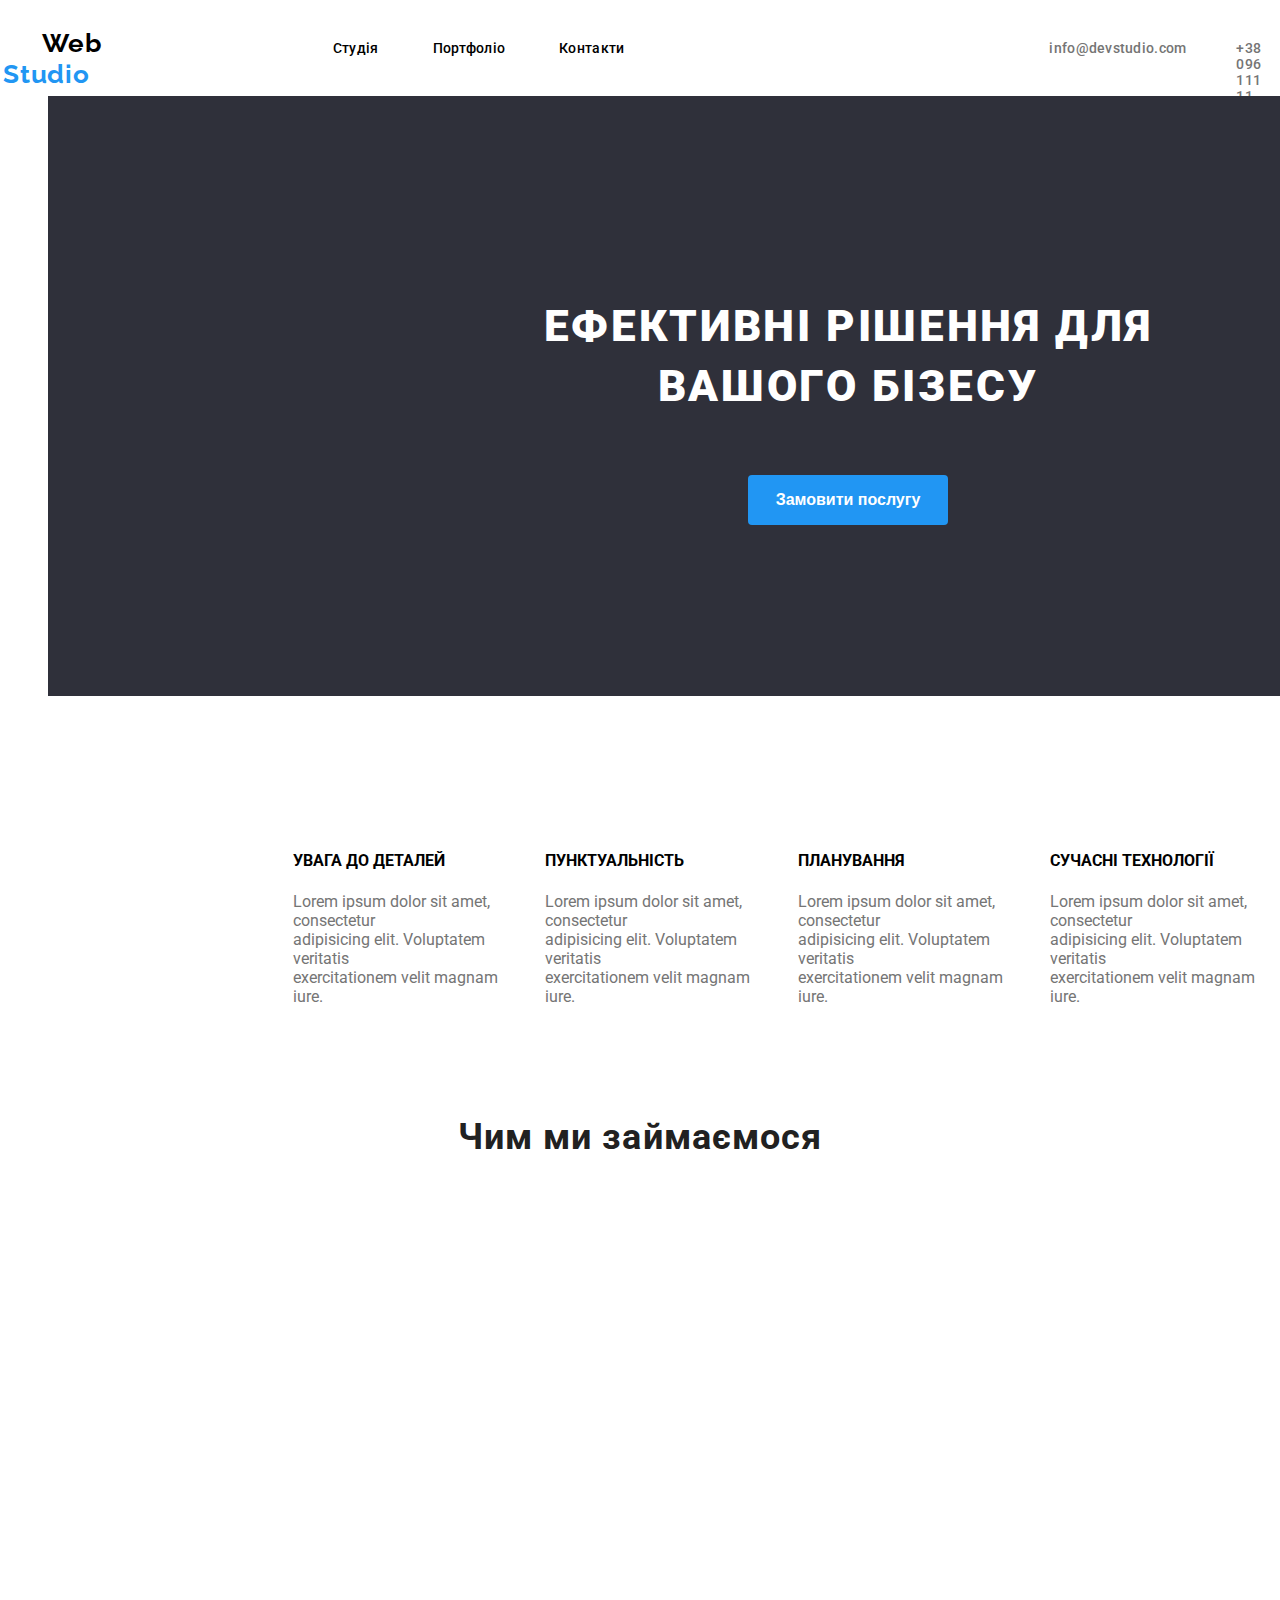
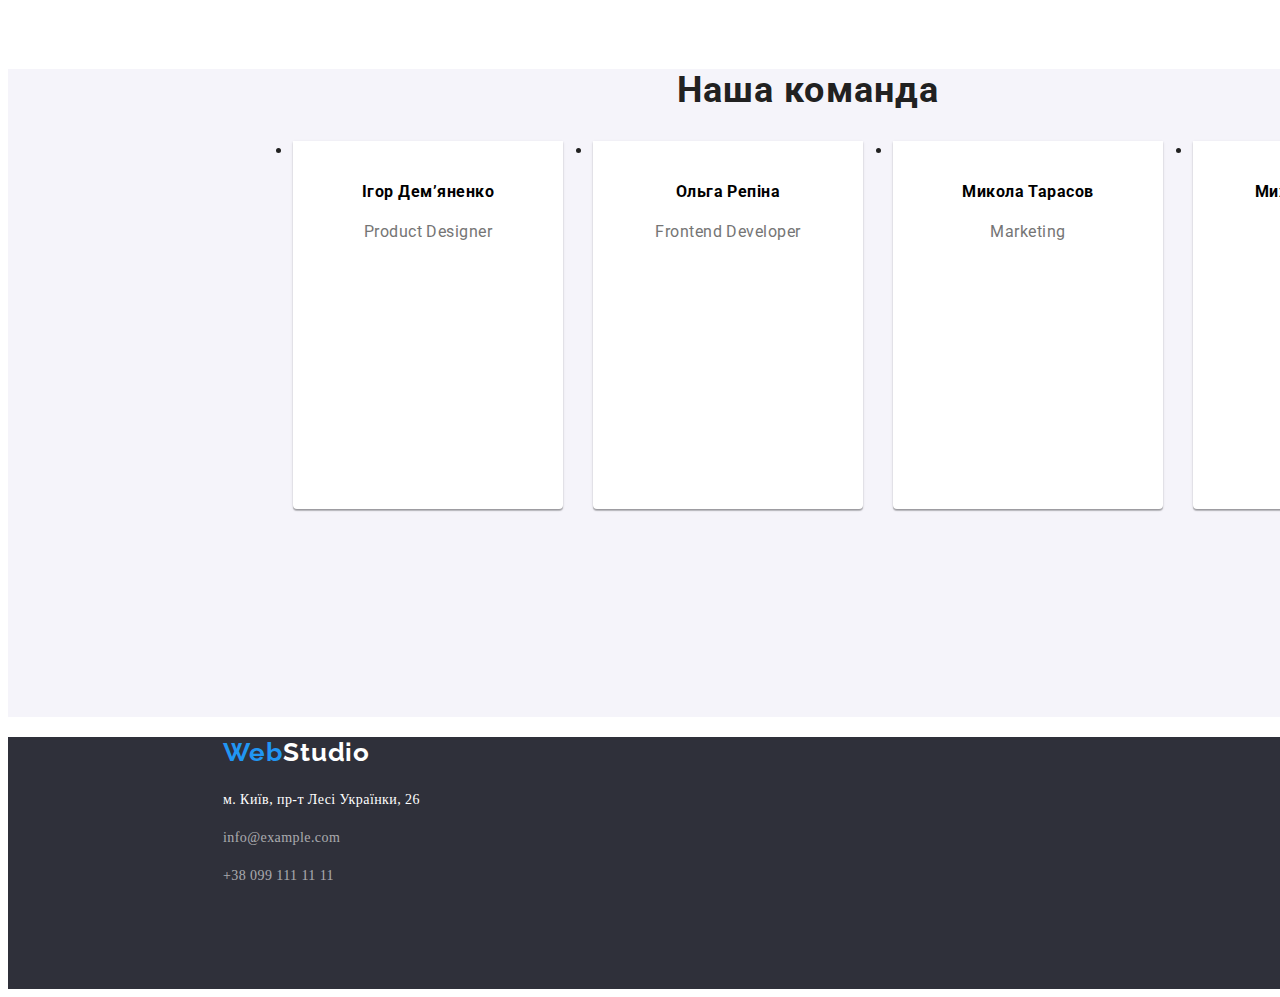
==== index.html @ 57b84f13 "Create index.html" ====
<!DOCTYPE html>
<html lang="en">
<head>
    <meta charset="UTF-8">
    <meta http-equiv="X-UA-Compatible" content="IE=edge">
    <meta name="viewport" content="width=device-width, initial-scale=1.0">
    <title>Document</title>
    <link rel="preconnect" href="https://fonts.googleapis.com">
<link rel="preconnect" href="https://fonts.gstatic.com" crossorigin>
<link href="https://fonts.googleapis.com/css2?family=Raleway:wght@700&family=Roboto:wght@400;500;700;900&display=swap" rel="stylesheet">
<link rel="stylesheet" href="/style.css">
</head>



<body class="body">
    <header class="head">
        <h2><a class="header-link" href="/index.html">Web</a>
        <a class="header-link-2" href="/index.html">Studio</a></h2>
        <ul class="header-list">
            <li class="header-item"> <a class="a" href="/index.html">Студія</a></li>
            <li class="header-item"> <a class="a" href="/portfolio.html">Портфоліо</a></li>
            <li class="header-item"> <a class="a" href="">Контакти</a></li>
        </ul>
        <ul class="header-list-2">
            <li class="header-item-2"><a class="a-2" href="malito:info@devstudio.com">info@devstudio.com</a></li>
            <li class="header-item-2"><a class="a-2" href="tel:+38 096 111 11 11">+38 096 111 11 11</a></li>
        </ul>
    </header>
    <main class="main">
        <figure class="figure">
            <h1 class="figure-text">
                ЕФЕКТИВНІ РІШЕННЯ ДЛЯ 
                <br> ВАШОГО БІЗЕСУ
            </h1>
            <button class="figure-button">
                Замовити послугу
            </button>
        </figure>
        <article class="article">
            <ul class="article-list">
                <li class="article-item"><h4>УВАГА ДО ДЕТАЛЕЙ</h4>
                <p class="article-text">Lorem ipsum dolor sit amet, consectetur
                    <br> adipisicing elit. Voluptatem veritatis 
                    <br> exercitationem velit magnam iure.</p></li>
                <li class="article-item"><h4>ПУНКТУАЛЬНІСТЬ</h4>
                    <p class="article-text">Lorem ipsum dolor sit amet, consectetur
                    <br> adipisicing elit. Voluptatem veritatis 
                    <br> exercitationem velit magnam iure.</p></li>
                <li class="article-item"><h4>ПЛАНУВАННЯ</h4>
                    <p class="article-text">Lorem ipsum dolor sit amet, consectetur
                    <br> adipisicing elit. Voluptatem veritatis 
                    <br> exercitationem velit magnam iure.</p></li>
                <li class="article-item"><h4>СУЧАСНІ ТЕХНОЛОГІЇ</h4>
                    <p class="article-text">Lorem ipsum dolor sit amet, consectetur
                    <br> adipisicing elit. Voluptatem veritatis 
                    <br> exercitationem velit magnam iure.</p></li>
            </ul>
            <h2 class="image-text">Чим ми займаємося</h2>
            <ul class="image-list">
                <li class="image-item"><img src="/img/img.png" alt="" width="370"></li>
                <li class="image-item"><img src="/img/img(1).png" alt="" width="370"></li>
                <li class="image-item"><img src="/img/img(2).png" alt="" width="370"></li>
            </ul>
            <section class="team-card">
            <h2 class="team-card-text">Наша команда</h2>
            <ul class="team-card-list">
                <li class="team-card-item"><img src="/img/img(6).jpg" alt="" width="270">
                <h4>Ігор Дем’яненко</h4><h4 class="team-card-image-text">Product Designer</h4></li>
                <li class="team-card-item"><img src="/img/img(3).jpg" alt="" width="270">
                <h4>Ольга Репіна</h4><h4 class="team-card-image-text">Frontend Developer</h4></li>
                <li class="team-card-item"><img src="/img/img(4).jpg" alt="" width="270">
                <h4>Микола Тарасов</h4><h4 class="team-card-image-text">Marketing</h4></li>
                <li class="team-card-item"><img src="/img/img(5).jpg" alt="" width="270">
                <h4>Михайло Єрмаков</h4><h4 class="team-card-image-text">UI Designer</h4></li>
            </ul>
        </section>
        </article>
    </main>
    <footer class="footer">
        <section class="footer-section">
        <h2 class="footer-text"><a class="footer-link" href="/index.html">Web</a>
            <a class="footer-link-2" href="/index.html">Studio</a></h2>
        <p class="footer-item">м. Київ, пр-т Лесі Українки, 26</p>
        <p class="footer-item-2">info@example.com</p>
        <p class="footer-item-2">+38 099 111 11 11</p>
    </section>
    </footer>
</body>
</html>
---- style.css ----
.main{
    font-family: "Roboto";
}
a{
    text-decoration: none;
}
.header-link{
    width: 145px;
height: 31px;
font-family: 'Raleway';
font-style: normal;
font-weight: 700;
font-size: 26px;
line-height: 31px;
/* identical to box height */
letter-spacing: 0.03em;
color: #000000;
margin-left: 34px

}
.header-link-2{
    width: 145px;
height: 31px;
font-family: 'Raleway';
font-style: normal;
font-weight: 700;
font-size: 26px;
line-height: 31px;
/* identical to box height */
letter-spacing: 0.03em;
color: #2196F3;
margin-left: -5px;
}
.header-list{
    display: flex;
    margin-left: 93px;
    margin-top: 32px;
}
.header-item{
    margin-left: 54px;
    font-family: 'Roboto';
font-style: normal;
font-weight: 500;
font-size: 14px;
line-height: 16px;
letter-spacing: 0.02em;
}

.head{
    display: flex;
}

.header-list-2{
    margin-left: 335px;
    display: flex;
    margin-top: 32px; 
}

.header-item-2{
    font-family: 'Roboto';
font-style: normal;
font-weight: 500;
font-size: 14px;
line-height: 16px;
letter-spacing: 0.02em;
    margin-left: 50px;
}

.a{
    color: #000000;
}
.a-2{
    color: #757575;
}

.figure{
    position: absolute;
    width: 1600px;
    height: 600px;
background: #2F303A;
top: 80px;
}

.figure-text{
    font-weight: 900;
    font-size: 44px;
    line-height: 60px;
    /* or 136% */
    
    text-align: center;
    letter-spacing: 0.06em;
    text-transform: uppercase;
    
    color: #FFFFFF;
    margin-top: 200px;      
}
.figure-button{
    width: 200px;
    height: 50px;
    background: #2196F3;
    border-radius: 4px;
    margin-left: 700px;
    margin-top: 30px;
    color: #FFFFFF;
    font-weight: 700;
font-size: 16px;
line-height: 30px;
border: none;
}

.article{
    margin-top: 694px;
}

.article-list{
  display: flex;
  margin-left: 215px; 
   
}
.article-item{
    margin-left: 30px;
}

.article-text{
    color: #757575;
}
.image-text{
    font-weight: 700;
font-size: 36px;
line-height: 42px;
text-align: center;
letter-spacing: 0.03em;
color: #212121;
margin-top: 94px;
}

.image-list{
    display: flex;
    margin-left: 215px;
}

.image-item{
   margin-left: 30px;
   width: 370px;
height: 294px; 
}

.team-card-text{
    font-weight: 700;
font-size: 36px;
line-height: 42px;
text-align: center;
letter-spacing: 0.03em;
margin-top: 188px;
color: #212121;

}

.team-card-list{
    display: flex;
    margin-left: 215px;
    color: #FFFFFF;
}

.team-card-item{
margin-left: 30px;
width: 270px;
height: 368px;
font-weight: 500;
font-size: 16px;
line-height: 19px;

text-align: center;
letter-spacing: 0.03em;
background: #FFFFFF;
/* material shadow v1 */

box-shadow: 0px 1px 3px rgba(0, 0, 0, 0.12), 0px 1px 1px rgba(0, 0, 0, 0.14), 0px 2px 1px rgba(0, 0, 0, 0.2);
border-radius: 0px 0px 4px 4px;
color: #212121;

}

.team-card-image-text{
    color: #757575;
    font-weight: 400;
font-size: 16px;
line-height: 19px;
}

.team-card{
    background: #F5F4FA;
    width: 1600px;
height: 648px;
margin-top: 94px;
}

.footer{
    width: 1600px;
height: 252px;
background: #2F303A;
}

.footer-link{
    width: 145px;
    height: 31px;
    font-family: 'Raleway';
    font-style: normal;
    font-weight: 700;
    font-size: 26px;
    line-height: 31px;
    /* identical to box height */
    letter-spacing: 0.03em;
    color: #2196F3;
      
}

.footer-link-2{
    width: 145px;
height: 31px;
font-family: 'Raleway';
font-style: normal;
font-weight: 700;
font-size: 26px;
line-height: 31px;
/* identical to box height */
letter-spacing: 0.03em;
color: #FFFFFF;
margin-left: -5px;
}

.footer-text{
    margin-left: 215px;
}

.footer-item{
    font-weight: 400;
font-size: 14px;
line-height: 24px;
/* or 171% */
margin-left: 215px;
letter-spacing: 0.03em;
margin-top: 20px;
color: #FFFFFF;
}

.footer-item-2{
    font-weight: 400;
font-size: 14px;
line-height: 24px;
/* or 171% */
margin-top: 9px;
letter-spacing: 0.03em;
margin-left: 215px;
color: rgba(255, 255, 255, 0.6);
}

.body{
    color: #FFFFFF;
}

h4{
    color: #000000;
}

.a:hover{
    color: #2196F3;
}

.a-2:hover{
    color: #2196F3;
}
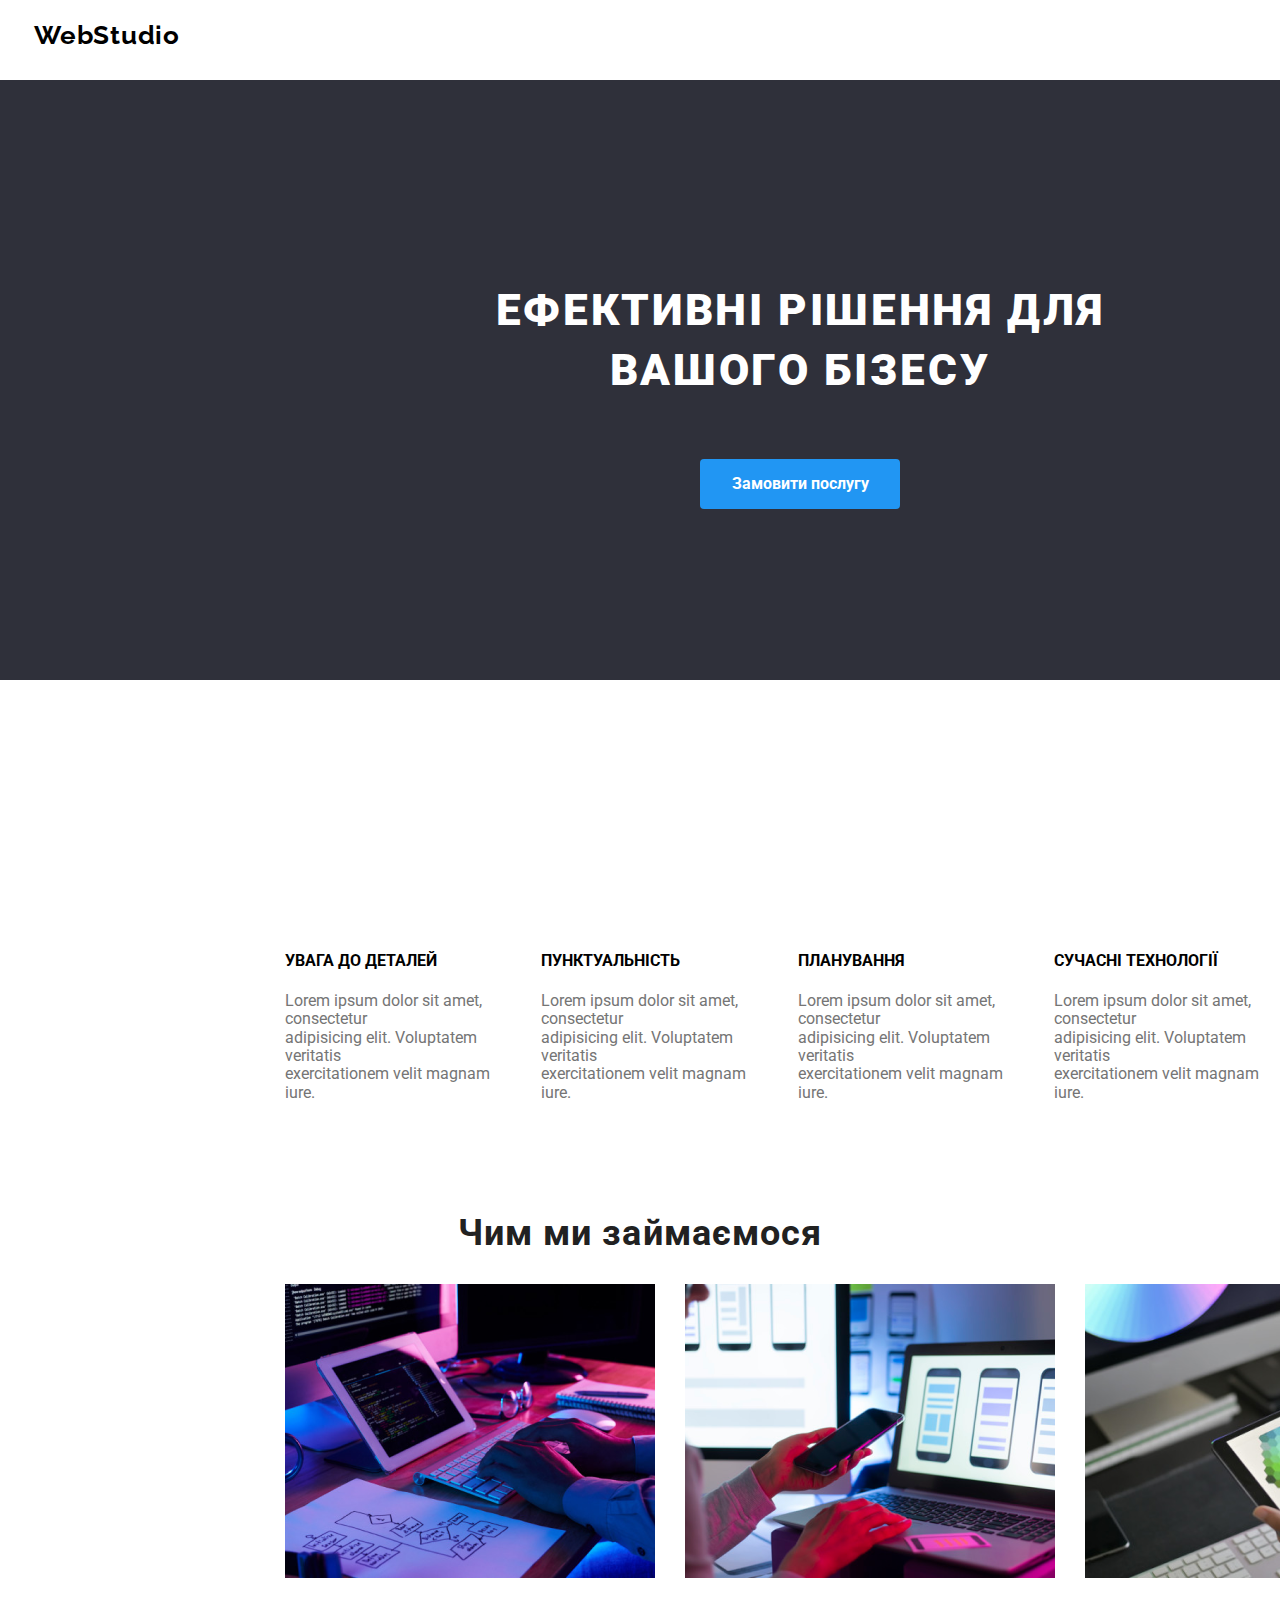
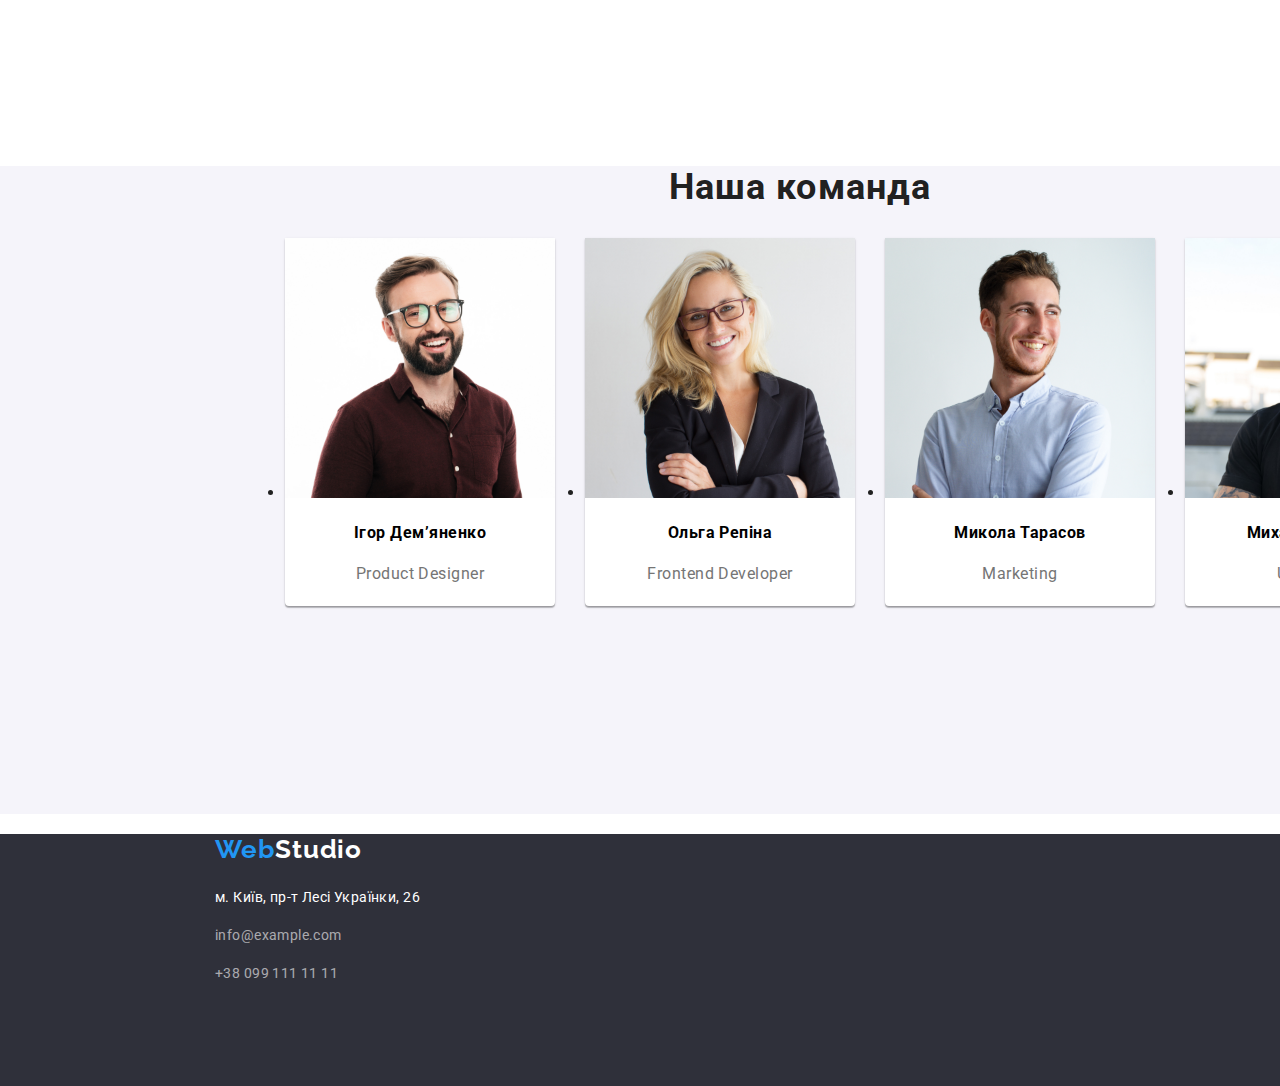
==== commit 1bc410a0: "Update index.html" ====
--- a/index.html
+++ b/index.html
@@ -14,21 +14,21 @@
 
 
 <body class="body">
+    <link rel="stylesheet" href="/normalise.css">
     <header class="head">
-        <h2><a class="header-link" href="/index.html">Web</a>
-        <a class="header-link-2" href="/index.html">Studio</a></h2>
+        <h2><a class="header-link" href="/index.html"><span class="header-span-link">Web</span>Studio
         <ul class="header-list">
-            <li class="header-item"> <a class="a" href="/index.html">Студія</a></li>
-            <li class="header-item"> <a class="a" href="/portfolio.html">Портфоліо</a></li>
-            <li class="header-item"> <a class="a" href="">Контакти</a></li>
+            <li class="header-item"> <a class="link-header" href="/index.html">Студія</a></li>
+            <li class="header-item"> <a class="link-header" href="/portfolio.html">Портфоліо</a></li>
+            <li class="header-item"> <a class="link-header" href="">Контакти</a></li>
         </ul>
-        <ul class="header-list-2">
-            <li class="header-item-2"><a class="a-2" href="malito:info@devstudio.com">info@devstudio.com</a></li>
-            <li class="header-item-2"><a class="a-2" href="tel:+38 096 111 11 11">+38 096 111 11 11</a></li>
+        <ul class="header-list-head">
+            <li class="header-item-head"><a class="link-head" href="malito:info@devstudio.com">info@devstudio.com</a></li>
+            <li class="header-item-head"><a class="link-head" href="tel:+38 096 111 11 11">+38 096 111 11 11</a></li>
         </ul>
     </header>
     <main class="main">
-        <figure class="figure">
+        <section class="figure">
             <h1 class="figure-text">
                 ЕФЕКТИВНІ РІШЕННЯ ДЛЯ 
                 <br> ВАШОГО БІЗЕСУ
@@ -36,8 +36,8 @@
             <button class="figure-button">
                 Замовити послугу
             </button>
-        </figure>
-        <article class="article">
+        </section>
+        <section class="article">
             <ul class="article-list">
                 <li class="article-item"><h4>УВАГА ДО ДЕТАЛЕЙ</h4>
                 <p class="article-text">Lorem ipsum dolor sit amet, consectetur
@@ -56,12 +56,15 @@
                     <br> adipisicing elit. Voluptatem veritatis 
                     <br> exercitationem velit magnam iure.</p></li>
             </ul>
+            </section>
+            <section>
             <h2 class="image-text">Чим ми займаємося</h2>
             <ul class="image-list">
                 <li class="image-item"><img src="/img/img.png" alt="" width="370"></li>
                 <li class="image-item"><img src="/img/img(1).png" alt="" width="370"></li>
                 <li class="image-item"><img src="/img/img(2).png" alt="" width="370"></li>
             </ul>
+        </section>
             <section class="team-card">
             <h2 class="team-card-text">Наша команда</h2>
             <ul class="team-card-list">
@@ -78,13 +81,11 @@
         </article>
     </main>
     <footer class="footer">
-        <section class="footer-section">
         <h2 class="footer-text"><a class="footer-link" href="/index.html">Web</a>
             <a class="footer-link-2" href="/index.html">Studio</a></h2>
         <p class="footer-item">м. Київ, пр-т Лесі Українки, 26</p>
         <p class="footer-item-2">info@example.com</p>
         <p class="footer-item-2">+38 099 111 11 11</p>
-    </section>
     </footer>
 </body>
 </html>--- a/style.css
+++ b/style.css
@@ -231,6 +231,7 @@
 
 .footer-text{
     margin-left: 215px;
+    font-family: "Roboto";
 }
 
 .footer-item{
@@ -242,6 +243,7 @@
 letter-spacing: 0.03em;
 margin-top: 20px;
 color: #FFFFFF;
+font-family: "Roboto";
 }
 
 .footer-item-2{
@@ -253,6 +255,7 @@
 letter-spacing: 0.03em;
 margin-left: 215px;
 color: rgba(255, 255, 255, 0.6);
+font-family: "Roboto";
 }
 
 .body{
--- a/normalise.css
+++ b/normalise.css
@@ -0,0 +1 @@
+/*! modern-normalize v1.1.0 | MIT License | https://github.com/sindresorhus/modern-normalize */*,::after,::before{box-sizing:border-box}html{-moz-tab-size:4;tab-size:4}html{line-height:1.15;-webkit-text-size-adjust:100%}body{margin:0}body{font-family:system-ui,-apple-system,'Segoe UI',Roboto,Helvetica,Arial,sans-serif,'Apple Color Emoji','Segoe UI Emoji'}hr{height:0;color:inherit}abbr[title]{text-decoration:underline dotted}b,strong{font-weight:bolder}code,kbd,pre,samp{font-family:ui-monospace,SFMono-Regular,Consolas,'Liberation Mono',Menlo,monospace;font-size:1em}small{font-size:80%}sub,sup{font-size:75%;line-height:0;position:relative;vertical-align:baseline}sub{bottom:-.25em}sup{top:-.5em}table{text-indent:0;border-color:inherit}button,input,optgroup,select,textarea{font-family:inherit;font-size:100%;line-height:1.15;margin:0}button,select{text-transform:none}[type=button],[type=reset],[type=submit],button{-webkit-appearance:button}::-moz-focus-inner{border-style:none;padding:0}:-moz-focusring{outline:1px dotted ButtonText}:-moz-ui-invalid{box-shadow:none}legend{padding:0}progress{vertical-align:baseline}::-webkit-inner-spin-button,::-webkit-outer-spin-button{height:auto}[type=search]{-webkit-appearance:textfield;outline-offset:-2px}::-webkit-search-decoration{-webkit-appearance:none}::-webkit-file-upload-button{-webkit-appearance:button;font:inherit}summary{display:list-item}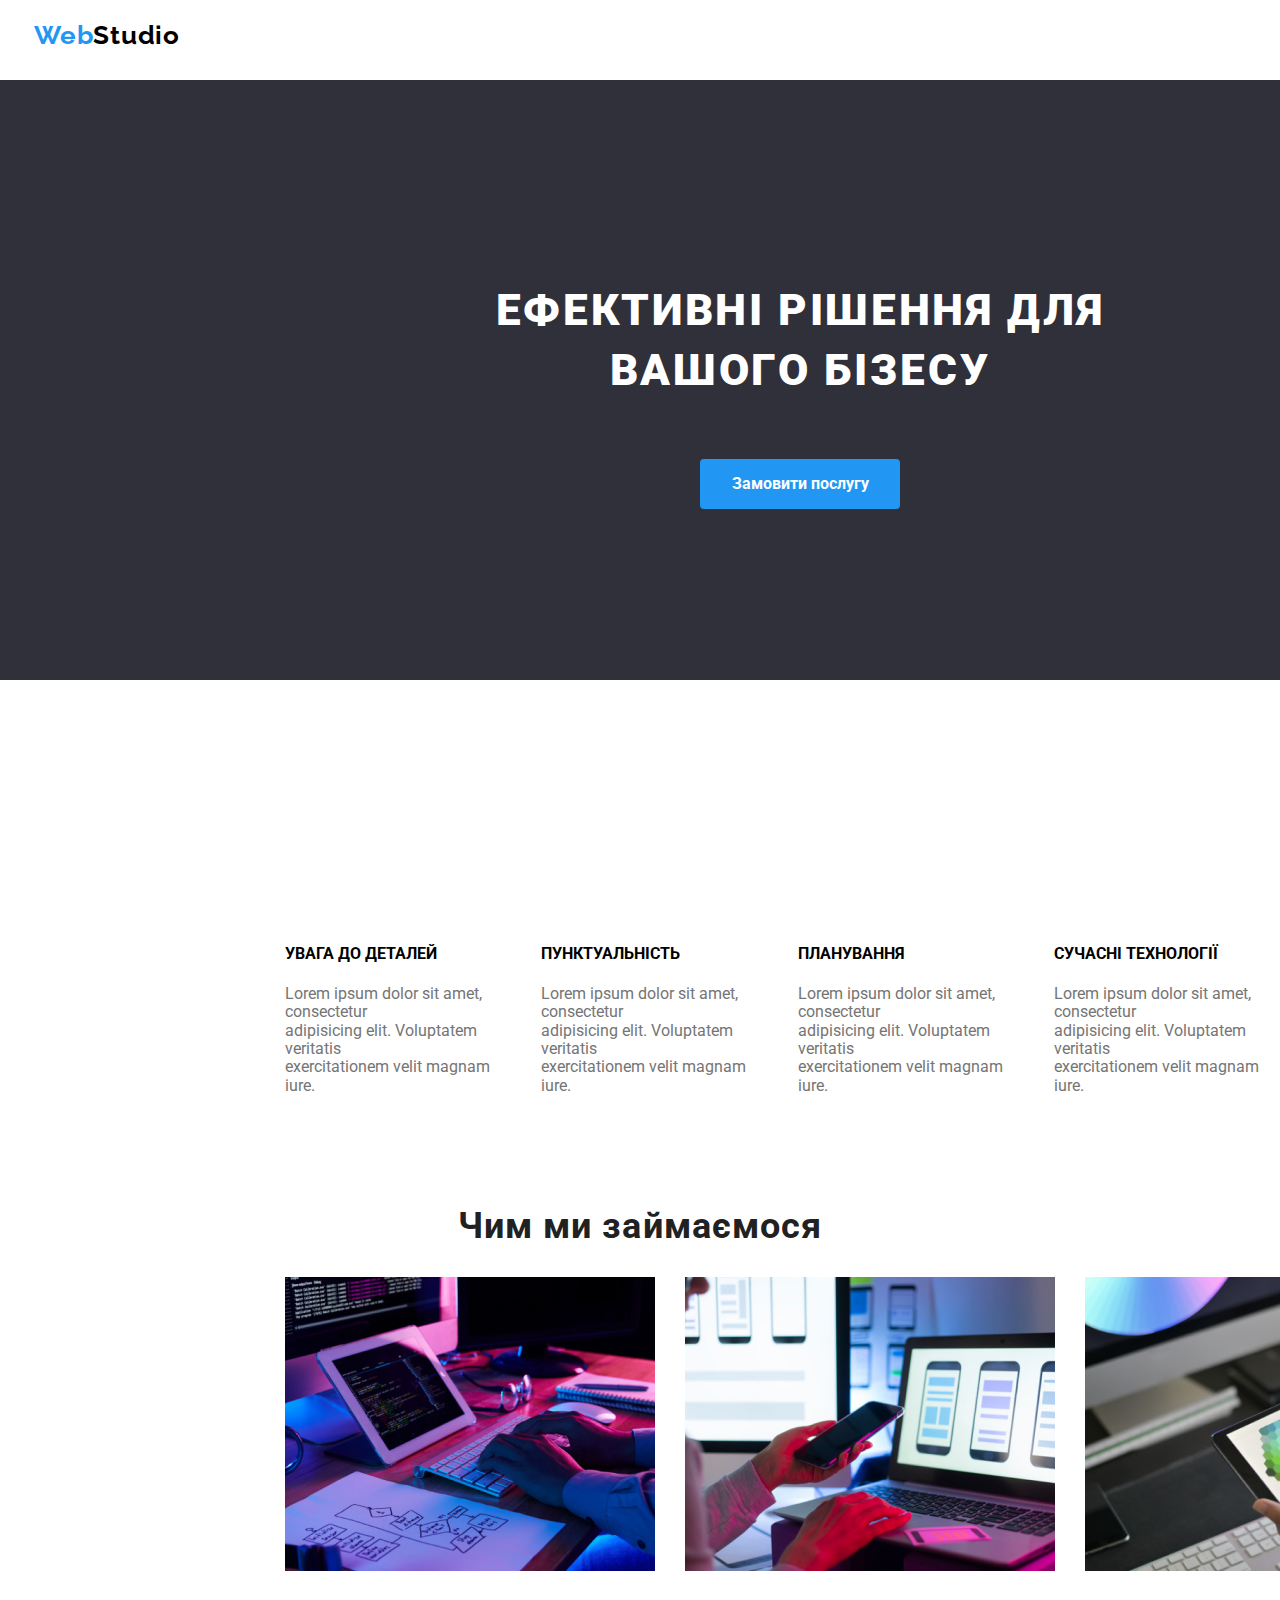
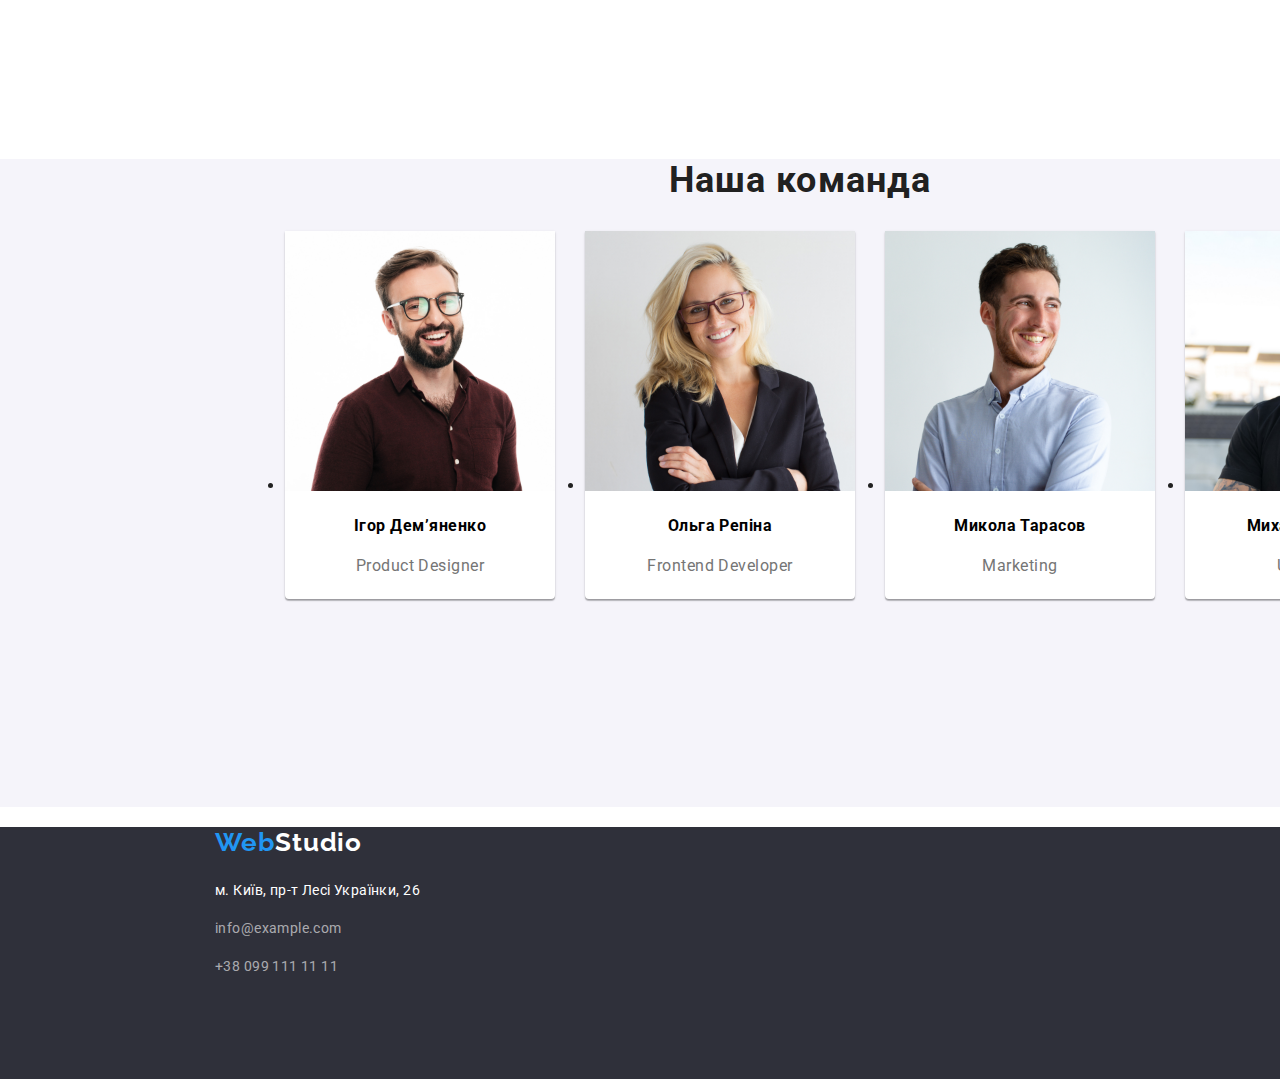
==== commit ec0df7e8: "Update index.html" ====
--- a/index.html
+++ b/index.html
@@ -9,6 +9,7 @@
 <link rel="preconnect" href="https://fonts.gstatic.com" crossorigin>
 <link href="https://fonts.googleapis.com/css2?family=Raleway:wght@700&family=Roboto:wght@400;500;700;900&display=swap" rel="stylesheet">
 <link rel="stylesheet" href="/style.css">
+<link rel="stylesheet" href="https://cdnjs.cloudflare.com/ajax/libs/modern-normalize/1.1.0/modern-normalize.min.css">
 </head>
 
 
--- a/style.css
+++ b/style.css
@@ -1,3 +1,4 @@
+ul{display: flex;}
 .main{
     font-family: "Roboto";
 }
@@ -8,38 +9,32 @@
     width: 145px;
 height: 31px;
 font-family: 'Raleway';
-font-style: normal;
 font-weight: 700;
 font-size: 26px;
 line-height: 31px;
 /* identical to box height */
 letter-spacing: 0.03em;
 color: #000000;
-margin-left: 34px
-
-}
-.header-link-2{
-    width: 145px;
-height: 31px;
+margin-left: 34px;
+margin-top: 24px;
+
+}
+.header-span-link{
 font-family: 'Raleway';
-font-style: normal;
 font-weight: 700;
 font-size: 26px;
 line-height: 31px;
-/* identical to box height */
 letter-spacing: 0.03em;
 color: #2196F3;
-margin-left: -5px;
-}
+}
+
 .header-list{
-    display: flex;
     margin-left: 93px;
     margin-top: 32px;
 }
 .header-item{
     margin-left: 54px;
     font-family: 'Roboto';
-font-style: normal;
 font-weight: 500;
 font-size: 14px;
 line-height: 16px;
@@ -50,15 +45,13 @@
     display: flex;
 }
 
-.header-list-2{
+.header-list-head{
     margin-left: 335px;
-    display: flex;
     margin-top: 32px; 
 }
 
-.header-item-2{
+.header-item-head{
     font-family: 'Roboto';
-font-style: normal;
 font-weight: 500;
 font-size: 14px;
 line-height: 16px;
@@ -66,10 +59,10 @@
     margin-left: 50px;
 }
 
-.a{
+.link-header{
     color: #000000;
 }
-.a-2{
+.link-head{
     color: #757575;
 }
 
@@ -205,7 +198,6 @@
     width: 145px;
     height: 31px;
     font-family: 'Raleway';
-    font-style: normal;
     font-weight: 700;
     font-size: 26px;
     line-height: 31px;
@@ -219,7 +211,6 @@
     width: 145px;
 height: 31px;
 font-family: 'Raleway';
-font-style: normal;
 font-weight: 700;
 font-size: 26px;
 line-height: 31px;
@@ -266,11 +257,11 @@
     color: #000000;
 }
 
-.a:hover{
+.link-header:hover{
     color: #2196F3;
 }
 
-.a-2:hover{
+.link-head:hover{
     color: #2196F3;
 }
 
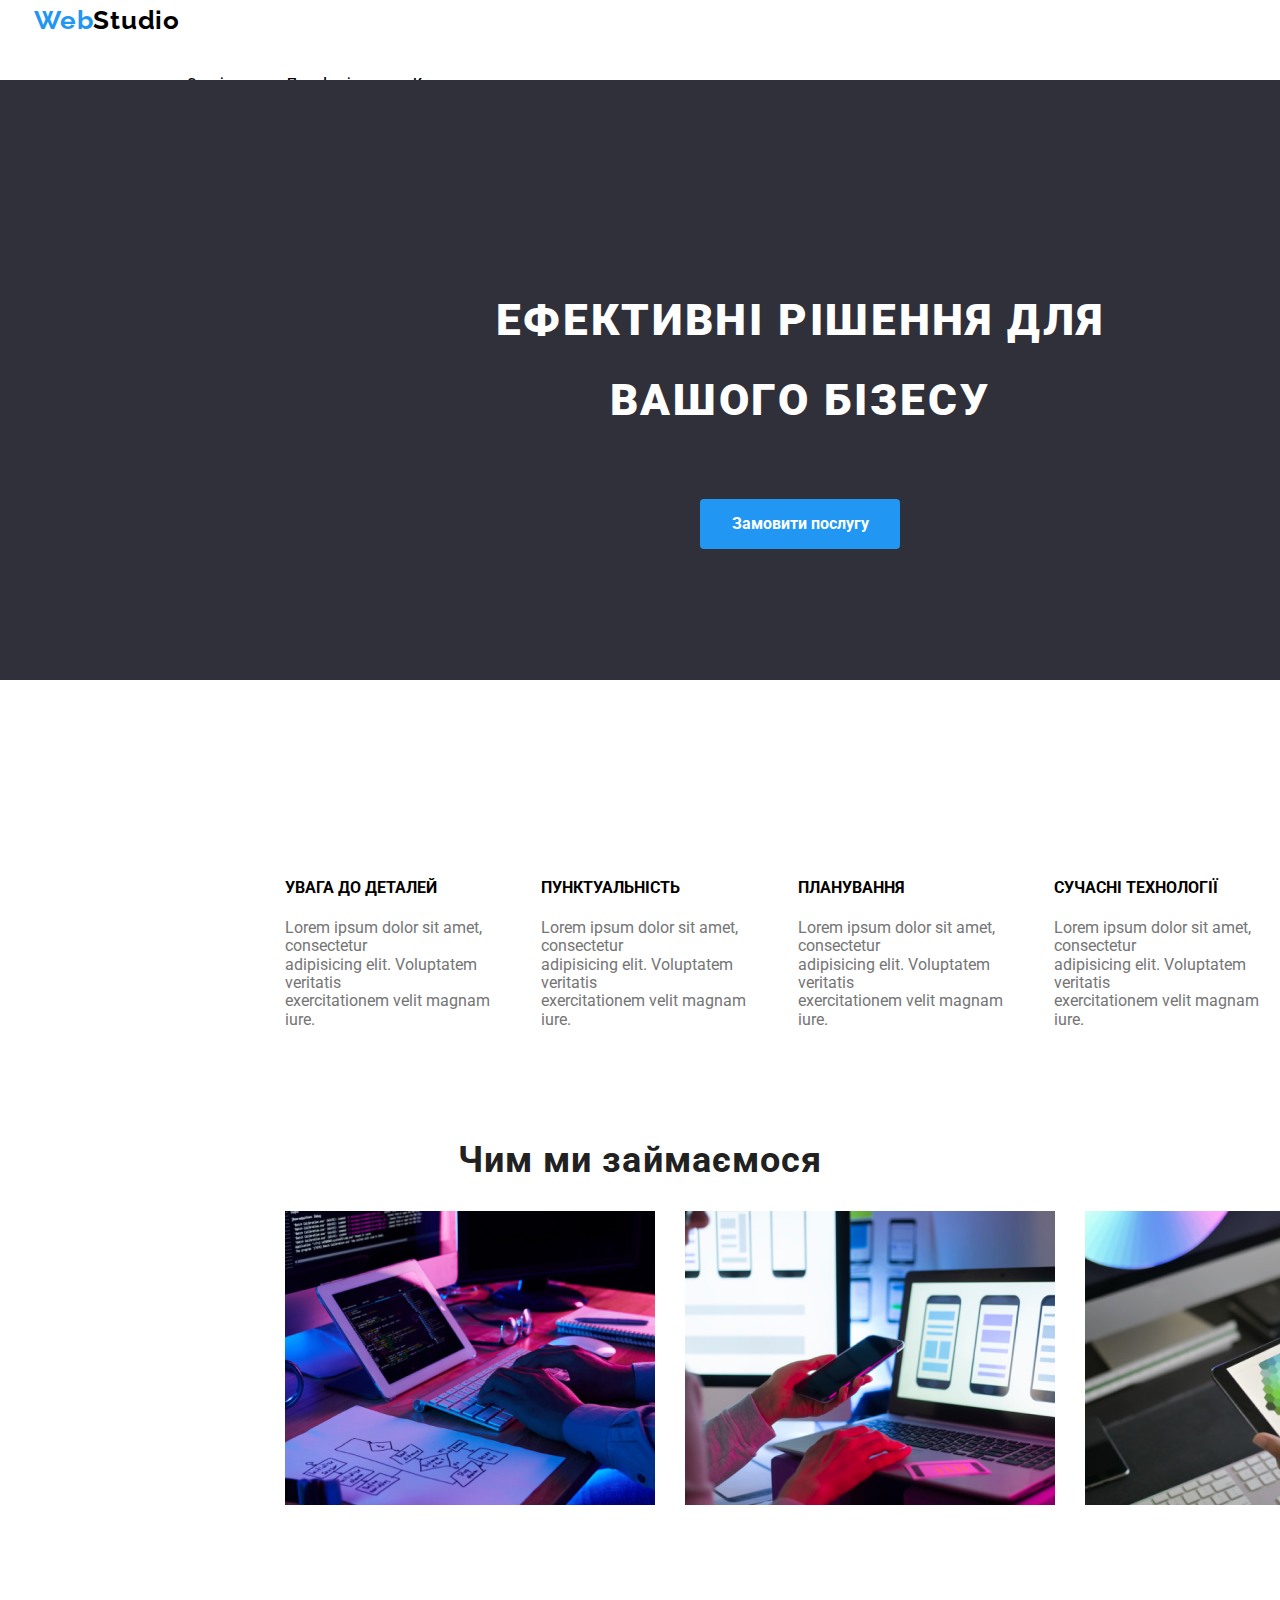
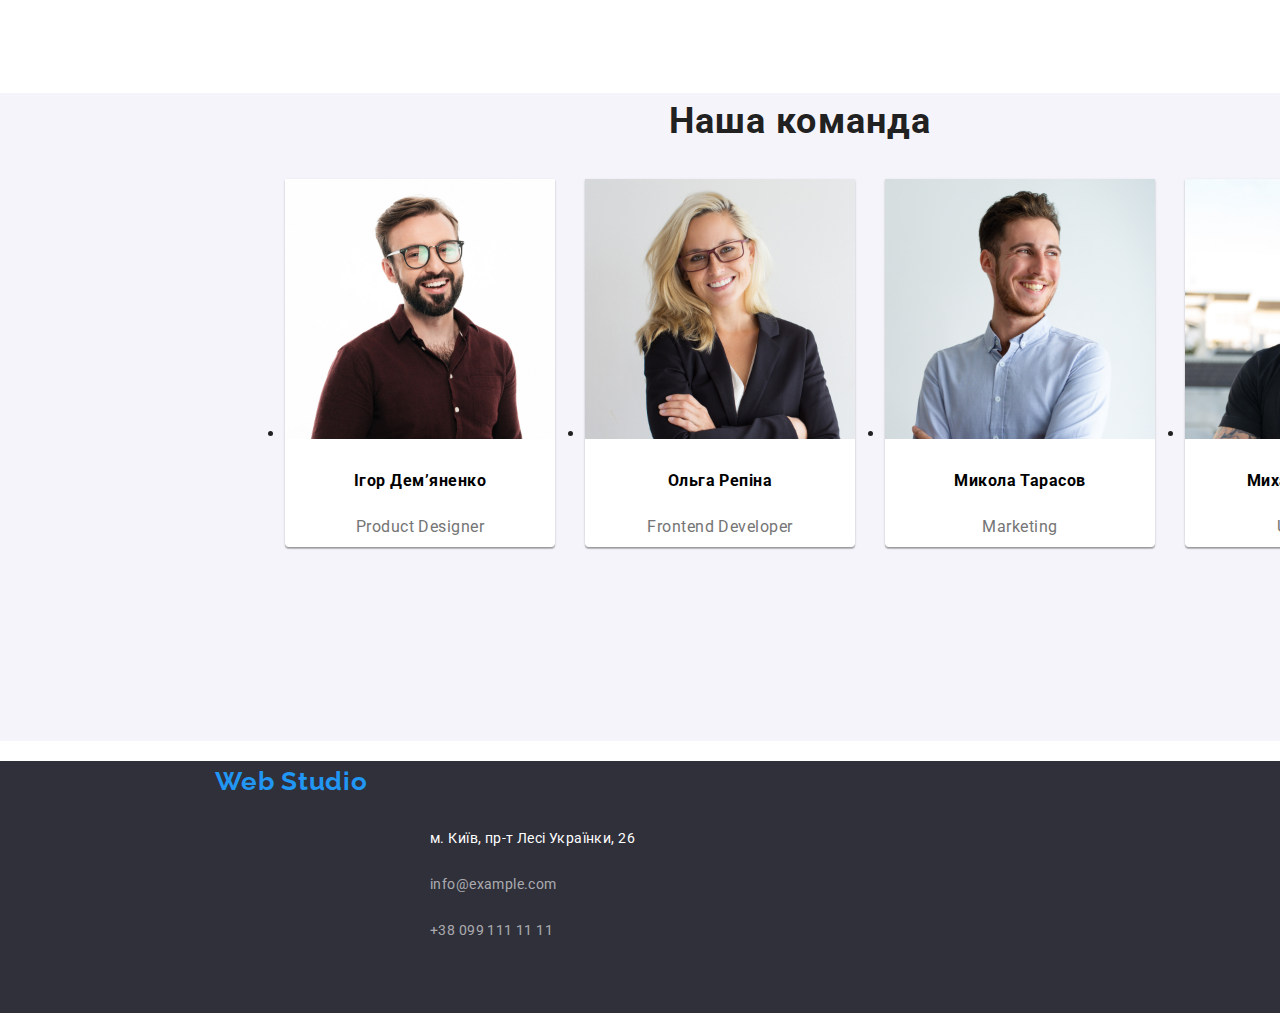
==== commit ccb20443: "Update index.html" ====
--- a/index.html
+++ b/index.html
@@ -15,9 +15,9 @@
 
 
 <body class="body">
-    <link rel="stylesheet" href="/normalise.css">
     <header class="head">
-        <h2><a class="header-link" href="/index.html"><span class="header-span-link">Web</span>Studio
+        <div class="container">
+        <a class="header-link" href="/index.html"><span class="header-span-link">Web</span>Studio</a>
         <ul class="header-list">
             <li class="header-item"> <a class="link-header" href="/index.html">Студія</a></li>
             <li class="header-item"> <a class="link-header" href="/portfolio.html">Портфоліо</a></li>
@@ -27,9 +27,11 @@
             <li class="header-item-head"><a class="link-head" href="malito:info@devstudio.com">info@devstudio.com</a></li>
             <li class="header-item-head"><a class="link-head" href="tel:+38 096 111 11 11">+38 096 111 11 11</a></li>
         </ul>
+    </div>
     </header>
     <main class="main">
         <section class="figure">
+        
             <h1 class="figure-text">
                 ЕФЕКТИВНІ РІШЕННЯ ДЛЯ 
                 <br> ВАШОГО БІЗЕСУ
@@ -39,6 +41,7 @@
             </button>
         </section>
         <section class="article">
+            <div class="container">
             <ul class="article-list">
                 <li class="article-item"><h4>УВАГА ДО ДЕТАЛЕЙ</h4>
                 <p class="article-text">Lorem ipsum dolor sit amet, consectetur
@@ -57,16 +60,20 @@
                     <br> adipisicing elit. Voluptatem veritatis 
                     <br> exercitationem velit magnam iure.</p></li>
             </ul>
+        </div>
             </section>
-            <section>
+            <section class="image-section">
+                <div class="container">
             <h2 class="image-text">Чим ми займаємося</h2>
             <ul class="image-list">
                 <li class="image-item"><img src="/img/img.png" alt="" width="370"></li>
                 <li class="image-item"><img src="/img/img(1).png" alt="" width="370"></li>
                 <li class="image-item"><img src="/img/img(2).png" alt="" width="370"></li>
             </ul>
+        </div>
         </section>
             <section class="team-card">
+                <div class="container">
             <h2 class="team-card-text">Наша команда</h2>
             <ul class="team-card-list">
                 <li class="team-card-item"><img src="/img/img(6).jpg" alt="" width="270">
@@ -78,15 +85,17 @@
                 <li class="team-card-item"><img src="/img/img(5).jpg" alt="" width="270">
                 <h4>Михайло Єрмаков</h4><h4 class="team-card-image-text">UI Designer</h4></li>
             </ul>
+        </div>
         </section>
         </article>
     </main>
     <footer class="footer">
-        <h2 class="footer-text"><a class="footer-link" href="/index.html">Web</a>
-            <a class="footer-link-2" href="/index.html">Studio</a></h2>
+        <div class="container">
+        <h2 class="footer-text"><a class="footer-link" href="/index.html">Web <span class="">Studio</span></a>
         <p class="footer-item">м. Київ, пр-т Лесі Українки, 26</p>
         <p class="footer-item-2">info@example.com</p>
         <p class="footer-item-2">+38 099 111 11 11</p>
+    </div>
     </footer>
 </body>
 </html>--- a/style.css
+++ b/style.css
@@ -11,7 +11,7 @@
 font-family: 'Raleway';
 font-weight: 700;
 font-size: 26px;
-line-height: 31px;
+line-height: 31pt;
 /* identical to box height */
 letter-spacing: 0.03em;
 color: #000000;
@@ -23,7 +23,7 @@
 font-family: 'Raleway';
 font-weight: 700;
 font-size: 26px;
-line-height: 31px;
+line-height: 31pt;
 letter-spacing: 0.03em;
 color: #2196F3;
 }
@@ -37,7 +37,7 @@
     font-family: 'Roboto';
 font-weight: 500;
 font-size: 14px;
-line-height: 16px;
+line-height: 16pt;
 letter-spacing: 0.02em;
 }
 
@@ -54,7 +54,7 @@
     font-family: 'Roboto';
 font-weight: 500;
 font-size: 14px;
-line-height: 16px;
+line-height: 16pt;
 letter-spacing: 0.02em;
     margin-left: 50px;
 }
@@ -77,7 +77,7 @@
 .figure-text{
     font-weight: 900;
     font-size: 44px;
-    line-height: 60px;
+    line-height: 60pt;
     /* or 136% */
     
     text-align: center;
@@ -97,7 +97,7 @@
     color: #FFFFFF;
     font-weight: 700;
 font-size: 16px;
-line-height: 30px;
+line-height: 30pt;
 border: none;
 }
 
@@ -141,7 +141,7 @@
 .team-card-text{
     font-weight: 700;
 font-size: 36px;
-line-height: 42px;
+line-height: 42pt;
 text-align: center;
 letter-spacing: 0.03em;
 margin-top: 188px;
@@ -161,7 +161,7 @@
 height: 368px;
 font-weight: 500;
 font-size: 16px;
-line-height: 19px;
+line-height: 19pt;
 
 text-align: center;
 letter-spacing: 0.03em;
@@ -178,7 +178,7 @@
     color: #757575;
     font-weight: 400;
 font-size: 16px;
-line-height: 19px;
+line-height: 19pt;
 }
 
 .team-card{
@@ -200,7 +200,7 @@
     font-family: 'Raleway';
     font-weight: 700;
     font-size: 26px;
-    line-height: 31px;
+    line-height: 31pt;
     /* identical to box height */
     letter-spacing: 0.03em;
     color: #2196F3;
@@ -213,7 +213,7 @@
 font-family: 'Raleway';
 font-weight: 700;
 font-size: 26px;
-line-height: 31px;
+line-height: 31pt;
 /* identical to box height */
 letter-spacing: 0.03em;
 color: #FFFFFF;
@@ -228,7 +228,7 @@
 .footer-item{
     font-weight: 400;
 font-size: 14px;
-line-height: 24px;
+line-height: 24pt;
 /* or 171% */
 margin-left: 215px;
 letter-spacing: 0.03em;
@@ -240,7 +240,7 @@
 .footer-item-2{
     font-weight: 400;
 font-size: 14px;
-line-height: 24px;
+line-height: 24pt;
 /* or 171% */
 margin-top: 9px;
 letter-spacing: 0.03em;
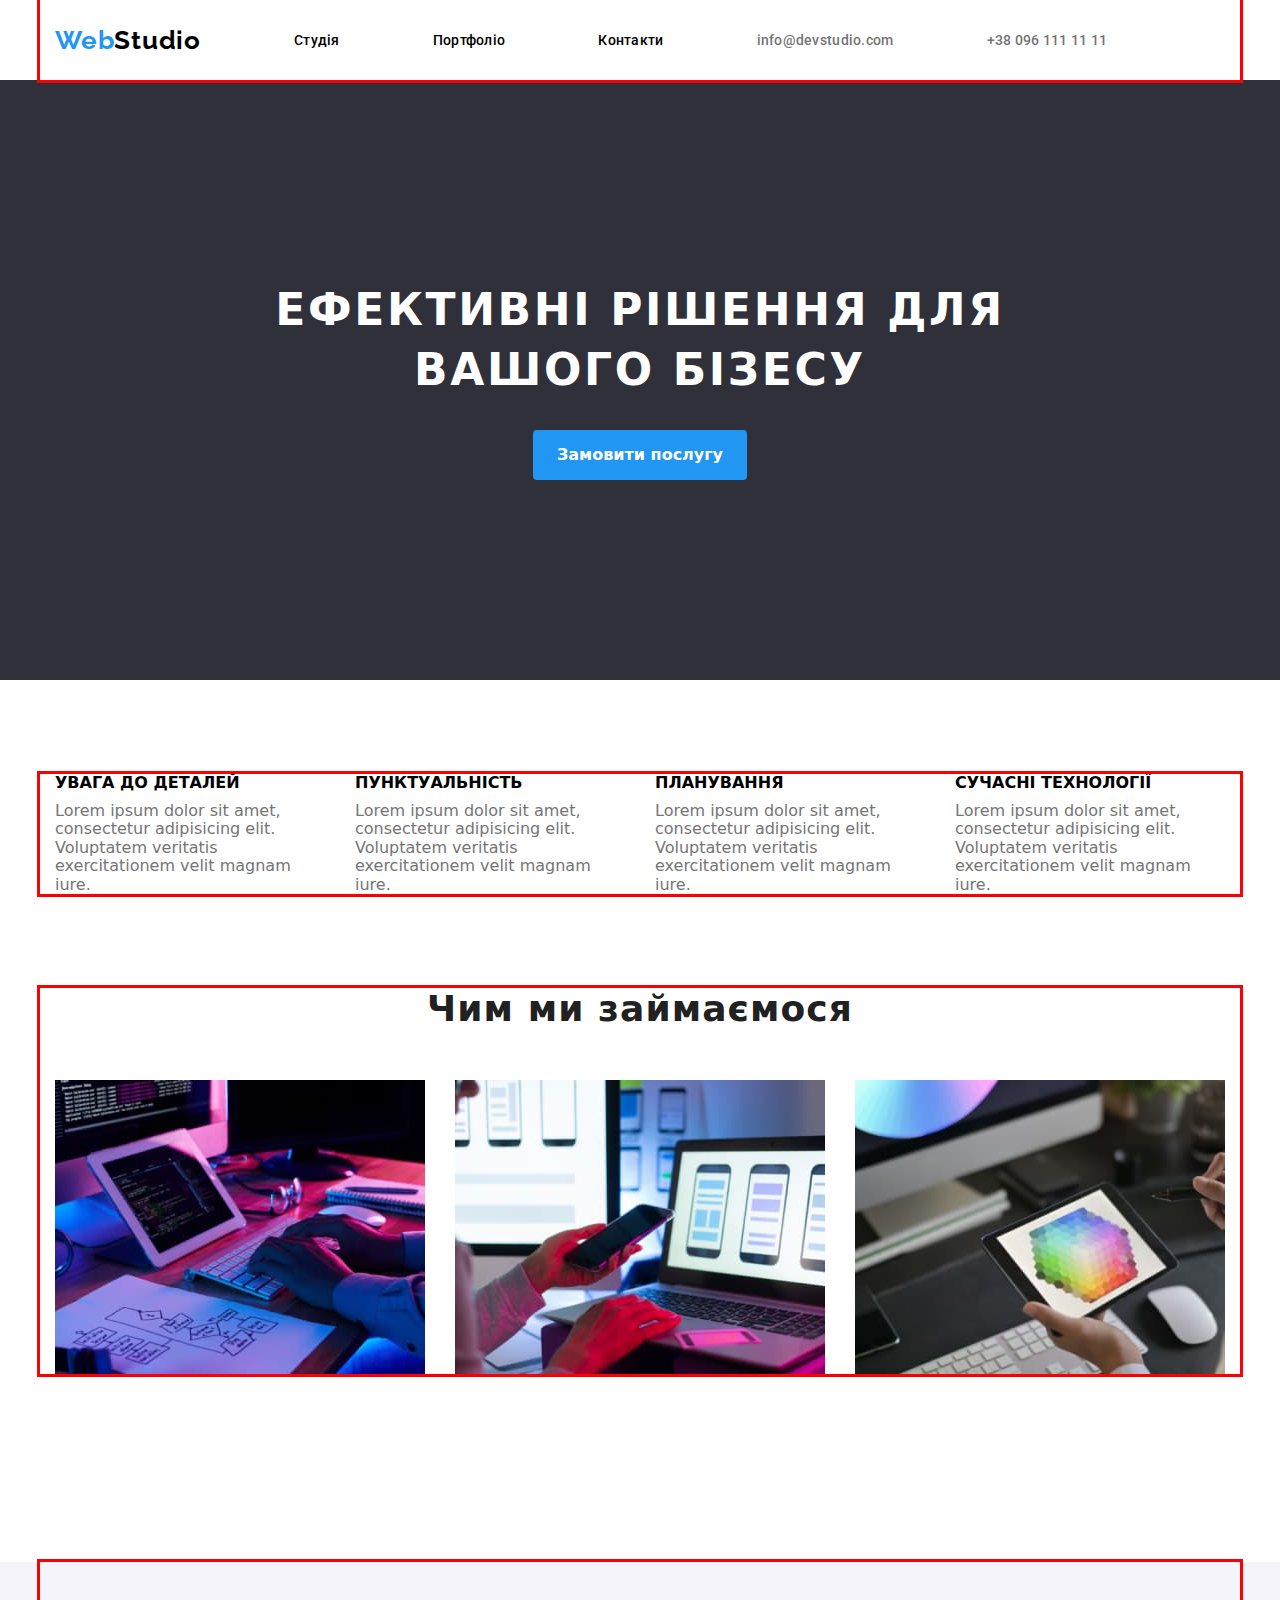
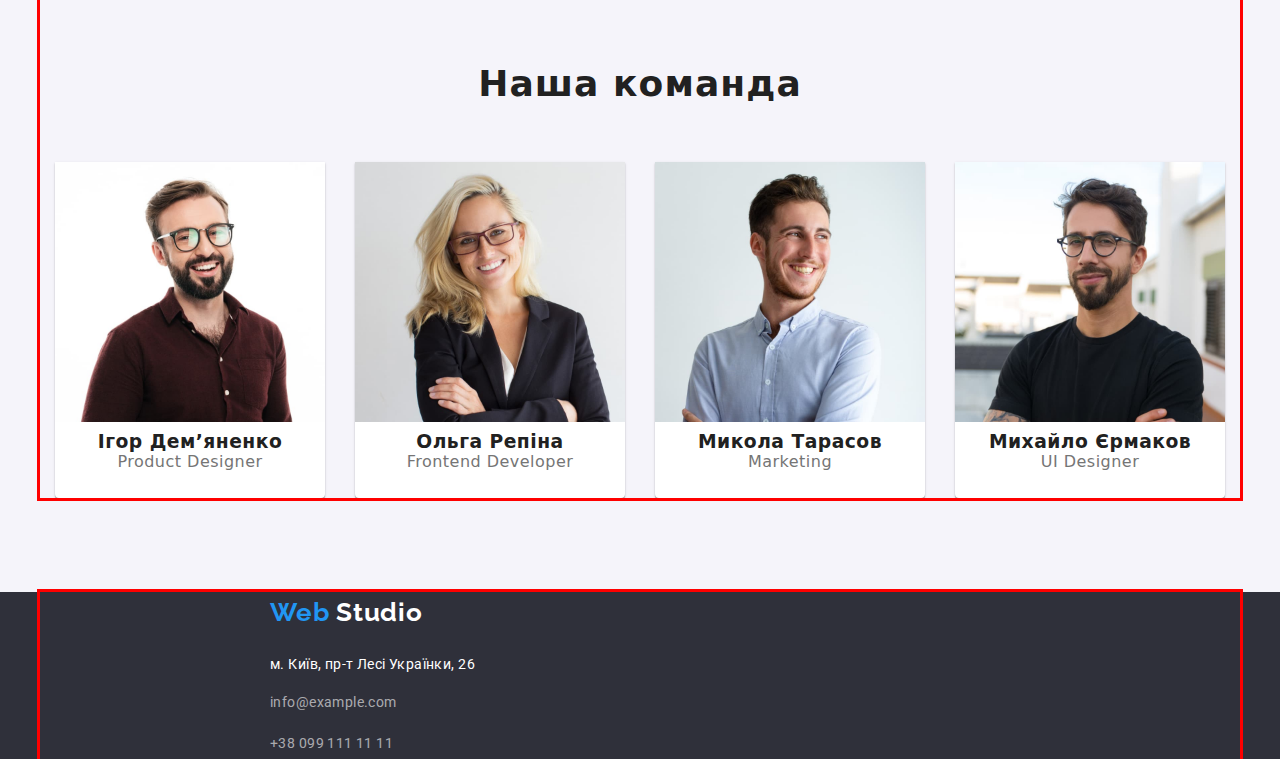
==== commit 3c18b90e: "Update index.html" ====
--- a/index.html
+++ b/index.html
@@ -8,7 +8,7 @@
     <link rel="preconnect" href="https://fonts.googleapis.com">
 <link rel="preconnect" href="https://fonts.gstatic.com" crossorigin>
 <link href="https://fonts.googleapis.com/css2?family=Raleway:wght@700&family=Roboto:wght@400;500;700;900&display=swap" rel="stylesheet">
-<link rel="stylesheet" href="/style.css">
+<link rel="stylesheet" href="./style.css">
 <link rel="stylesheet" href="https://cdnjs.cloudflare.com/ajax/libs/modern-normalize/1.1.0/modern-normalize.min.css">
 </head>
 
@@ -22,10 +22,8 @@
             <li class="header-item"> <a class="link-header" href="/index.html">Студія</a></li>
             <li class="header-item"> <a class="link-header" href="/portfolio.html">Портфоліо</a></li>
             <li class="header-item"> <a class="link-header" href="">Контакти</a></li>
-        </ul>
-        <ul class="header-list-head">
-            <li class="header-item-head"><a class="link-head" href="malito:info@devstudio.com">info@devstudio.com</a></li>
-            <li class="header-item-head"><a class="link-head" href="tel:+38 096 111 11 11">+38 096 111 11 11</a></li>
+            <li class="header-item"><a class="link-head" href="malito:info@devstudio.com">info@devstudio.com</a></li>
+            <li class="header-item"><a class="link-head" href="tel:+38 096 111 11 11">+38 096 111 11 11</a></li>
         </ul>
     </div>
     </header>
@@ -43,22 +41,22 @@
         <section class="article">
             <div class="container">
             <ul class="article-list">
-                <li class="article-item"><h4>УВАГА ДО ДЕТАЛЕЙ</h4>
+                <li class="article-item"><h4 class="article-title">УВАГА ДО ДЕТАЛЕЙ</h4>
                 <p class="article-text">Lorem ipsum dolor sit amet, consectetur
-                    <br> adipisicing elit. Voluptatem veritatis 
-                    <br> exercitationem velit magnam iure.</p></li>
-                <li class="article-item"><h4>ПУНКТУАЛЬНІСТЬ</h4>
+                     adipisicing elit. Voluptatem veritatis 
+                     exercitationem velit magnam iure.</p></li>
+                <li class="article-item"><h4 class="article-title">ПУНКТУАЛЬНІСТЬ</h4>
                     <p class="article-text">Lorem ipsum dolor sit amet, consectetur
-                    <br> adipisicing elit. Voluptatem veritatis 
-                    <br> exercitationem velit magnam iure.</p></li>
-                <li class="article-item"><h4>ПЛАНУВАННЯ</h4>
+                     adipisicing elit. Voluptatem veritatis 
+                     exercitationem velit magnam iure.</p></li>
+                <li class="article-item"><h4 class="article-title">ПЛАНУВАННЯ</h4>
                     <p class="article-text">Lorem ipsum dolor sit amet, consectetur
-                    <br> adipisicing elit. Voluptatem veritatis 
-                    <br> exercitationem velit magnam iure.</p></li>
-                <li class="article-item"><h4>СУЧАСНІ ТЕХНОЛОГІЇ</h4>
+                     adipisicing elit. Voluptatem veritatis 
+                     exercitationem velit magnam iure.</p></li>
+                <li class="article-item"><h4 class="article-title">СУЧАСНІ ТЕХНОЛОГІЇ</h4>
                     <p class="article-text">Lorem ipsum dolor sit amet, consectetur
-                    <br> adipisicing elit. Voluptatem veritatis 
-                    <br> exercitationem velit magnam iure.</p></li>
+                     adipisicing elit. Voluptatem veritatis 
+                     exercitationem velit magnam iure.</p></li>
             </ul>
         </div>
             </section>
@@ -66,9 +64,9 @@
                 <div class="container">
             <h2 class="image-text">Чим ми займаємося</h2>
             <ul class="image-list">
-                <li class="image-item"><img src="/img/img.png" alt="" width="370"></li>
-                <li class="image-item"><img src="/img/img(1).png" alt="" width="370"></li>
-                <li class="image-item"><img src="/img/img(2).png" alt="" width="370"></li>
+                <li class="image-item"><img src="/img/coding.jpg" alt="" width="370"></li>
+                <li class="image-item"><img src="/img/laptop.jpg" alt="" width="370"></li>
+                <li class="image-item"><img src="/img/painting.jpg" alt="" width="370"></li>
             </ul>
         </div>
         </section>
@@ -76,14 +74,14 @@
                 <div class="container">
             <h2 class="team-card-text">Наша команда</h2>
             <ul class="team-card-list">
-                <li class="team-card-item"><img src="/img/img(6).jpg" alt="" width="270">
-                <h4>Ігор Дем’яненко</h4><h4 class="team-card-image-text">Product Designer</h4></li>
-                <li class="team-card-item"><img src="/img/img(3).jpg" alt="" width="270">
-                <h4>Ольга Репіна</h4><h4 class="team-card-image-text">Frontend Developer</h4></li>
-                <li class="team-card-item"><img src="/img/img(4).jpg" alt="" width="270">
-                <h4>Микола Тарасов</h4><h4 class="team-card-image-text">Marketing</h4></li>
-                <li class="team-card-item"><img src="/img/img(5).jpg" alt="" width="270">
-                <h4>Михайло Єрмаков</h4><h4 class="team-card-image-text">UI Designer</h4></li>
+                <li class="team-card-item"><img src="/img/igor.jpg" alt="" width="270">
+                <h3 class="team-name">Ігор Дем’яненко</h3><h3 class="team-card-image-text">Product Designer</h3></li>
+                <li class="team-card-item"><img src="/img/olga.jpg" alt="" width="270">
+                <h3 class="team-name">Ольга Репіна</h3><h3 class="team-card-image-text">Frontend Developer</h3></li>
+                <li class="team-card-item"><img src="/img/mykola.jpg" alt="" width="270">
+                <h3 class="team-name">Микола Тарасов</h4><h3 class="team-card-image-text">Marketing</h3></li>
+                <li class="team-card-item"><img src="/img/ermakov.jpg" alt="" width="270">
+                <h3 class="team-name">Михайло Єрмаков</h3><h3 class="team-card-image-text">UI Designer</h3></li>
             </ul>
         </div>
         </section>
@@ -91,7 +89,7 @@
     </main>
     <footer class="footer">
         <div class="container">
-        <h2 class="footer-text"><a class="footer-link" href="/index.html">Web <span class="">Studio</span></a>
+        <h2 class="footer-text"><a class="footer-link" href="/index.html">Web <span class="footer-span">Studio</span></a>
         <p class="footer-item">м. Київ, пр-т Лесі Українки, 26</p>
         <p class="footer-item-2">info@example.com</p>
         <p class="footer-item-2">+38 099 111 11 11</p>
--- a/style.css
+++ b/style.css
@@ -1,62 +1,85 @@
-ul{display: flex;}
-.main{
+
+body{
     font-family: "Roboto";
 }
 a{
     text-decoration: none;
 }
+
+h1,h2,h3,p,h4{
+    margin: 0;
+}
+
+ul{
+    padding: 0;
+    margin: 0;
+list-style: none;
+}
+
+.container{
+    outline: solid red ;
+    width: 1200px;
+    margin-left: auto;
+    margin-right: auto;
+    padding-left: 15px;
+    padding-right: 15px;
+    
+}
+
 .header-link{
-    width: 145px;
-height: 31px;
 font-family: 'Raleway';
 font-weight: 700;
 font-size: 26px;
-line-height: 31pt;
+line-height: 31px;
 /* identical to box height */
 letter-spacing: 0.03em;
 color: #000000;
-margin-left: 34px;
-margin-top: 24px;
+
 
 }
 .header-span-link{
 font-family: 'Raleway';
 font-weight: 700;
 font-size: 26px;
-line-height: 31pt;
+line-height: 1.192;
 letter-spacing: 0.03em;
 color: #2196F3;
 }
-
-.header-list{
-    margin-left: 93px;
-    margin-top: 32px;
-}
 .header-item{
-    margin-left: 54px;
+    
     font-family: 'Roboto';
 font-weight: 500;
 font-size: 14px;
-line-height: 16pt;
+line-height: 1.142;
 letter-spacing: 0.02em;
-}
-
-.head{
-    display: flex;
+margin-left: 93px;
+}
+
+.head .container{
+    display: flex;
+    height: 80px;
+    align-items: center;
+}
+
+.header-list{
+    margin-right:auto ;
+    display: flex;
+    align-items: center;
 }
 
 .header-list-head{
-    margin-left: 335px;
-    margin-top: 32px; 
+    display: flex;
+    align-items: center;
 }
 
 .header-item-head{
     font-family: 'Roboto';
 font-weight: 500;
 font-size: 14px;
-line-height: 16pt;
+line-height: 1.142;
 letter-spacing: 0.02em;
     margin-left: 50px;
+    margin-right: auto;
 }
 
 .link-header{
@@ -67,56 +90,61 @@
 }
 
 .figure{
-    position: absolute;
-    width: 1600px;
-    height: 600px;
+  padding-top: 200px;
+  padding-bottom: 200px;  
 background: #2F303A;
-top: 80px;
+text-align: center;
 }
 
 .figure-text{
     font-weight: 900;
-    font-size: 44px;
-    line-height: 60pt;
-    /* or 136% */
-    
-    text-align: center;
-    letter-spacing: 0.06em;
-    text-transform: uppercase;
-    
-    color: #FFFFFF;
-    margin-top: 200px;      
+font-size: 44px;
+line-height: 1.36;
+letter-spacing: 0.06em;
+
+margin-bottom: 30px;
+color: #FFFFFF;
+     
 }
 .figure-button{
-    width: 200px;
-    height: 50px;
     background: #2196F3;
     border-radius: 4px;
-    margin-left: 700px;
-    margin-top: 30px;
     color: #FFFFFF;
     font-weight: 700;
 font-size: 16px;
-line-height: 30pt;
+line-height: 1.875;
 border: none;
+padding: 10px 24px;
 }
 
 .article{
-    margin-top: 694px;
+    padding-top: 94px;
+    padding-bottom: 94px;
 }
 
 .article-list{
-  display: flex;
-  margin-left: 215px; 
+  display: flex; 
    
 }
 .article-item{
     margin-left: 30px;
+    width: 270px;
+}
+
+.article-item:first-child{
+    margin-left: 0px;
 }
 
 .article-text{
     color: #757575;
-}
+    margin-top: 10px;
+    
+}
+
+.image-section{
+    padding-bottom: 94px;   
+}
+
 .image-text{
     font-weight: 700;
 font-size: 36px;
@@ -124,12 +152,13 @@
 text-align: center;
 letter-spacing: 0.03em;
 color: #212121;
-margin-top: 94px;
+margin-bottom: 50px;
+
 }
 
 .image-list{
     display: flex;
-    margin-left: 215px;
+
 }
 
 .image-item{
@@ -138,27 +167,29 @@
 height: 294px; 
 }
 
+.image-item:first-child{
+    margin-left: 0px;
+}
+
 .team-card-text{
     font-weight: 700;
 font-size: 36px;
 line-height: 42pt;
 text-align: center;
 letter-spacing: 0.03em;
-margin-top: 188px;
+padding-top: 94px;
+margin-bottom: 50px;
 color: #212121;
 
 }
 
 .team-card-list{
     display: flex;
-    margin-left: 215px;
     color: #FFFFFF;
 }
 
 .team-card-item{
 margin-left: 30px;
-width: 270px;
-height: 368px;
 font-weight: 500;
 font-size: 16px;
 line-height: 19pt;
@@ -172,31 +203,32 @@
 border-radius: 0px 0px 4px 4px;
 color: #212121;
 
+}
+
+.team-card-item:first-child{
+    margin-left: 0px;
 }
 
 .team-card-image-text{
     color: #757575;
     font-weight: 400;
 font-size: 16px;
-line-height: 19pt;
+line-height: 0.842;
+padding-bottom: 30px;
 }
 
 .team-card{
     background: #F5F4FA;
-    width: 1600px;
-height: 648px;
 margin-top: 94px;
+padding-bottom: 94px;
 }
 
 .footer{
-    width: 1600px;
-height: 252px;
 background: #2F303A;
 }
 
 .footer-link{
-    width: 145px;
-    height: 31px;
+    margin-left: 215px;
     font-family: 'Raleway';
     font-weight: 700;
     font-size: 26px;
@@ -207,29 +239,14 @@
       
 }
 
-.footer-link-2{
-    width: 145px;
-height: 31px;
-font-family: 'Raleway';
-font-weight: 700;
-font-size: 26px;
-line-height: 31pt;
-/* identical to box height */
-letter-spacing: 0.03em;
-color: #FFFFFF;
-margin-left: -5px;
-}
-
-.footer-text{
-    margin-left: 215px;
-    font-family: "Roboto";
+.footer-span{
+    color: #FFFFFF;
 }
 
 .footer-item{
     font-weight: 400;
 font-size: 14px;
-line-height: 24pt;
-/* or 171% */
+line-height: 1.714;
 margin-left: 215px;
 letter-spacing: 0.03em;
 margin-top: 20px;
@@ -265,3 +282,5 @@
     color: #2196F3;
 }
 
+
+
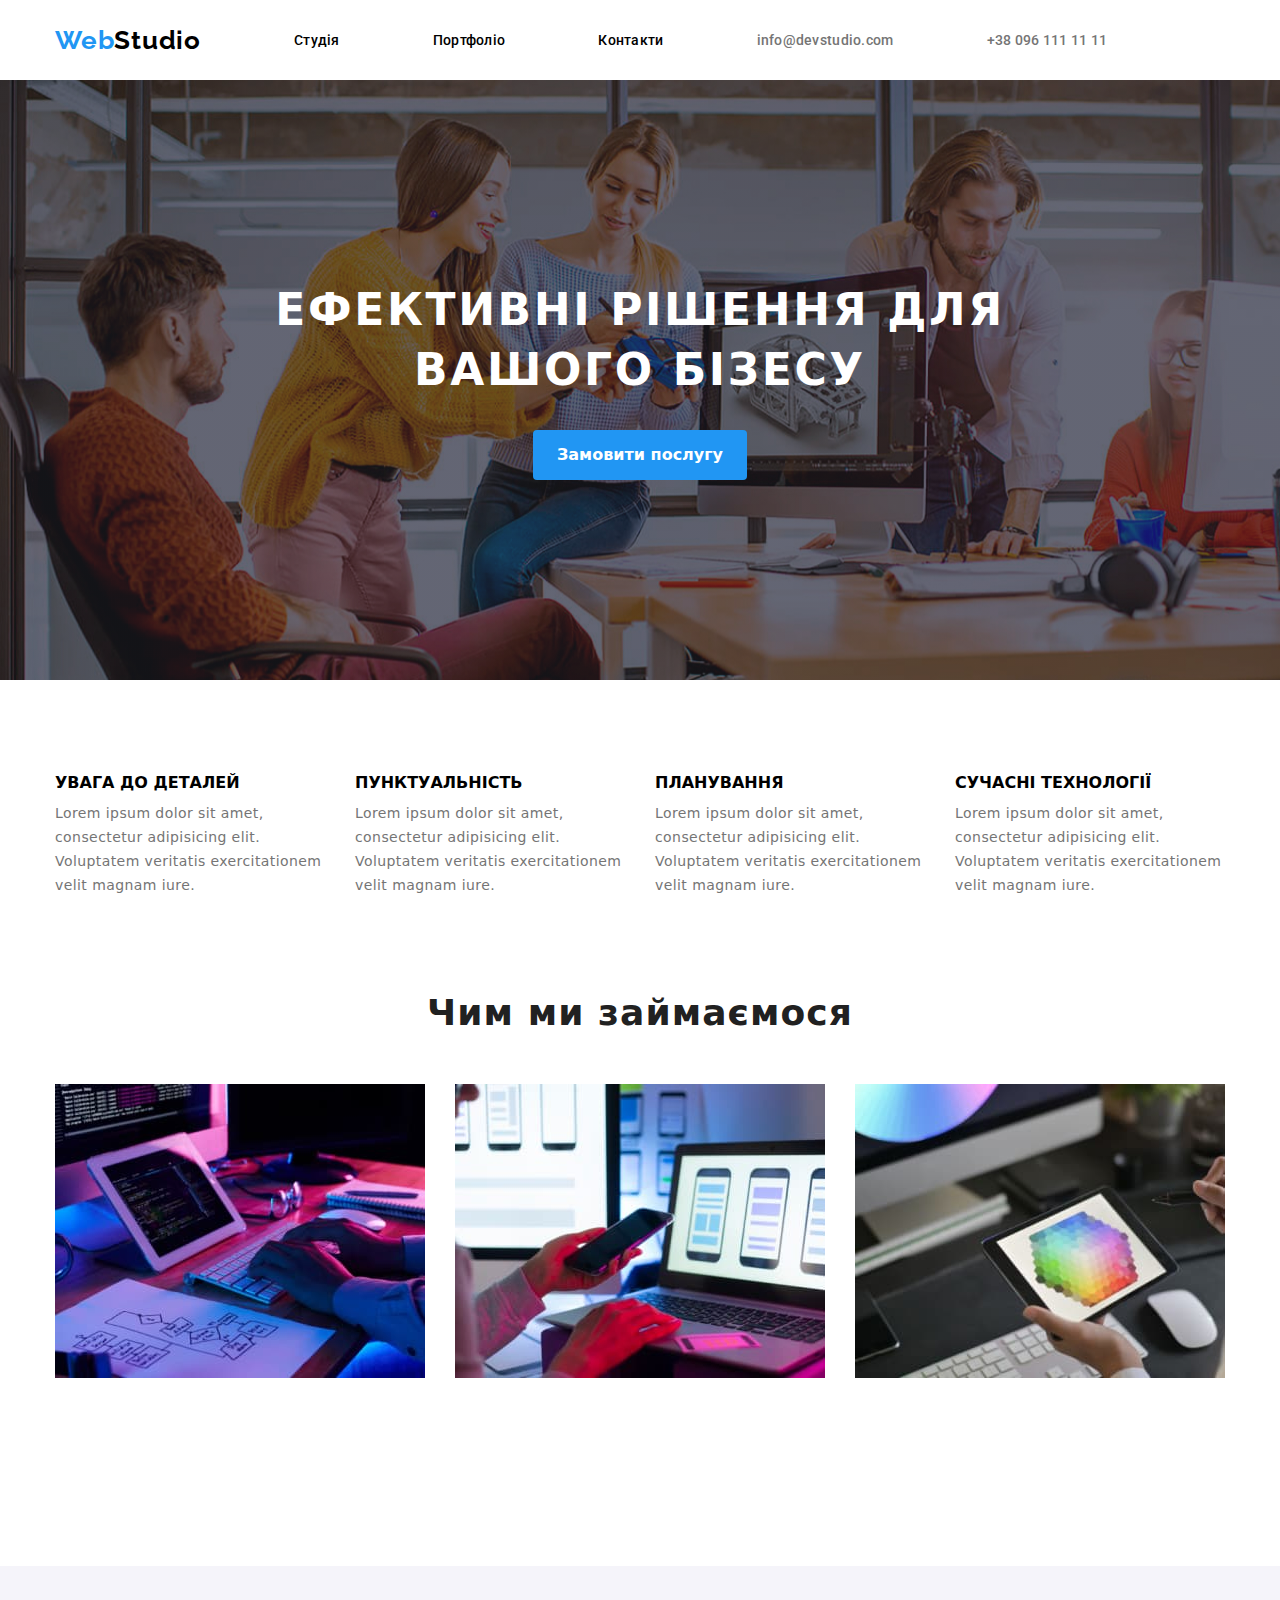
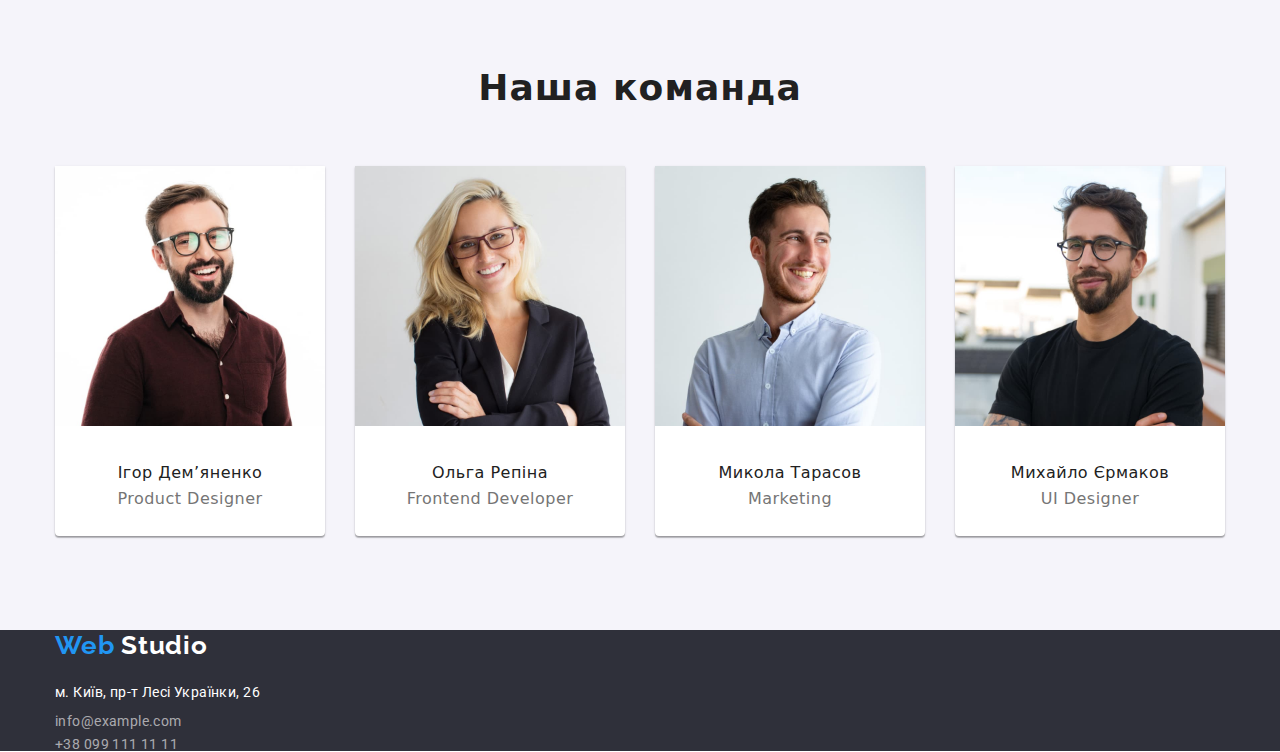
==== commit 108c042e: "Update index.html" ====
--- a/index.html
+++ b/index.html
@@ -17,10 +17,10 @@
 <body class="body">
     <header class="head">
         <div class="container">
-        <a class="header-link" href="/index.html"><span class="header-span-link">Web</span>Studio</a>
+        <a class="header-link" href="./index.html"><span class="header-span-link">Web</span>Studio</a>
         <ul class="header-list">
-            <li class="header-item"> <a class="link-header" href="/index.html">Студія</a></li>
-            <li class="header-item"> <a class="link-header" href="/portfolio.html">Портфоліо</a></li>
+            <li class="header-item"> <a class="link-header" href="./index.html">Студія</a></li>
+            <li class="header-item"> <a class="link-header" href="./portfolio.html">Портфоліо</a></li>
             <li class="header-item"> <a class="link-header" href="">Контакти</a></li>
             <li class="header-item"><a class="link-head" href="malito:info@devstudio.com">info@devstudio.com</a></li>
             <li class="header-item"><a class="link-head" href="tel:+38 096 111 11 11">+38 096 111 11 11</a></li>
@@ -64,9 +64,9 @@
                 <div class="container">
             <h2 class="image-text">Чим ми займаємося</h2>
             <ul class="image-list">
-                <li class="image-item"><img src="/img/coding.jpg" alt="" width="370"></li>
-                <li class="image-item"><img src="/img/laptop.jpg" alt="" width="370"></li>
-                <li class="image-item"><img src="/img/painting.jpg" alt="" width="370"></li>
+                <li class="image-item"><img src="./img/coding.jpg" alt="" width="370"></li>
+                <li class="image-item"><img src="./img/laptop.jpg" alt="" width="370"></li>
+                <li class="image-item"><img src="./img/painting.jpg" alt="" width="370"></li>
             </ul>
         </div>
         </section>
@@ -74,13 +74,13 @@
                 <div class="container">
             <h2 class="team-card-text">Наша команда</h2>
             <ul class="team-card-list">
-                <li class="team-card-item"><img src="/img/igor.jpg" alt="" width="270">
+                <li class="team-card-item"><img src="./img/igor.jpg" alt="" width="270">
                 <h3 class="team-name">Ігор Дем’яненко</h3><h3 class="team-card-image-text">Product Designer</h3></li>
-                <li class="team-card-item"><img src="/img/olga.jpg" alt="" width="270">
+                <li class="team-card-item"><img src="./img/olga.jpg" alt="" width="270">
                 <h3 class="team-name">Ольга Репіна</h3><h3 class="team-card-image-text">Frontend Developer</h3></li>
-                <li class="team-card-item"><img src="/img/mykola.jpg" alt="" width="270">
+                <li class="team-card-item"><img src="./img/mykola.jpg" alt="" width="270">
                 <h3 class="team-name">Микола Тарасов</h4><h3 class="team-card-image-text">Marketing</h3></li>
-                <li class="team-card-item"><img src="/img/ermakov.jpg" alt="" width="270">
+                <li class="team-card-item"><img src="./img/ermakov.jpg" alt="" width="270">
                 <h3 class="team-name">Михайло Єрмаков</h3><h3 class="team-card-image-text">UI Designer</h3></li>
             </ul>
         </div>
@@ -89,7 +89,7 @@
     </main>
     <footer class="footer">
         <div class="container">
-        <h2 class="footer-text"><a class="footer-link" href="/index.html">Web <span class="footer-span">Studio</span></a>
+        <h2 class="footer-text"><a class="footer-link" href="./index.html">Web <span class="footer-span">Studio</span></a>
         <p class="footer-item">м. Київ, пр-т Лесі Українки, 26</p>
         <p class="footer-item-2">info@example.com</p>
         <p class="footer-item-2">+38 099 111 11 11</p>
--- a/style.css
+++ b/style.css
@@ -17,7 +17,6 @@
 }
 
 .container{
-    outline: solid red ;
     width: 1200px;
     margin-left: auto;
     margin-right: auto;
@@ -55,6 +54,7 @@
 margin-left: 93px;
 }
 
+
 .head .container{
     display: flex;
     height: 80px;
@@ -67,33 +67,23 @@
     align-items: center;
 }
 
-.header-list-head{
-    display: flex;
-    align-items: center;
-}
-
-.header-item-head{
-    font-family: 'Roboto';
-font-weight: 500;
-font-size: 14px;
-line-height: 1.142;
-letter-spacing: 0.02em;
-    margin-left: 50px;
-    margin-right: auto;
-}
-
 .link-header{
     color: #000000;
 }
 .link-head{
-    color: #757575;
+    font-weight: 500;
+font-size: 14px;
+line-height: 16px;
+letter-spacing: 0.02em;
+color: #757575;
 }
 
 .figure{
   padding-top: 200px;
   padding-bottom: 200px;  
-background: #2F303A;
-text-align: center;
+background-image: linear-gradient(to right, rgba(47, 48, 58, 0.4),rgba(47, 48, 58, 0.4)), url("./img/hero.jpg");
+text-align: center;
+
 }
 
 .figure-text{
@@ -138,7 +128,20 @@
 .article-text{
     color: #757575;
     margin-top: 10px;
-    
+    font-weight: 400;
+font-size: 14px;
+line-height: 1.71;
+
+
+letter-spacing: 0.03em;
+
+color: #757575;
+
+    
+}
+
+.article-title{
+    color: #000000;
 }
 
 .image-section{
@@ -223,16 +226,29 @@
 padding-bottom: 94px;
 }
 
+.team-name{
+    font-weight: 500;
+font-size: 16px;
+line-height: 1.19;
+margin-top: 30px;
+margin-bottom: 10px;
+
+text-align: center;
+letter-spacing: 0.03em;
+
+color: #212121;
+}
+
 .footer{
 background: #2F303A;
 }
 
 .footer-link{
-    margin-left: 215px;
+    
     font-family: 'Raleway';
     font-weight: 700;
     font-size: 26px;
-    line-height: 31pt;
+    line-height: 31px;
     /* identical to box height */
     letter-spacing: 0.03em;
     color: #2196F3;
@@ -247,7 +263,7 @@
     font-weight: 400;
 font-size: 14px;
 line-height: 1.714;
-margin-left: 215px;
+
 letter-spacing: 0.03em;
 margin-top: 20px;
 color: #FFFFFF;
@@ -257,11 +273,11 @@
 .footer-item-2{
     font-weight: 400;
 font-size: 14px;
-line-height: 24pt;
+line-height: 1;
 /* or 171% */
 margin-top: 9px;
 letter-spacing: 0.03em;
-margin-left: 215px;
+
 color: rgba(255, 255, 255, 0.6);
 font-family: "Roboto";
 }
@@ -270,10 +286,6 @@
     color: #FFFFFF;
 }
 
-h4{
-    color: #000000;
-}
-
 .link-header:hover{
     color: #2196F3;
 }
